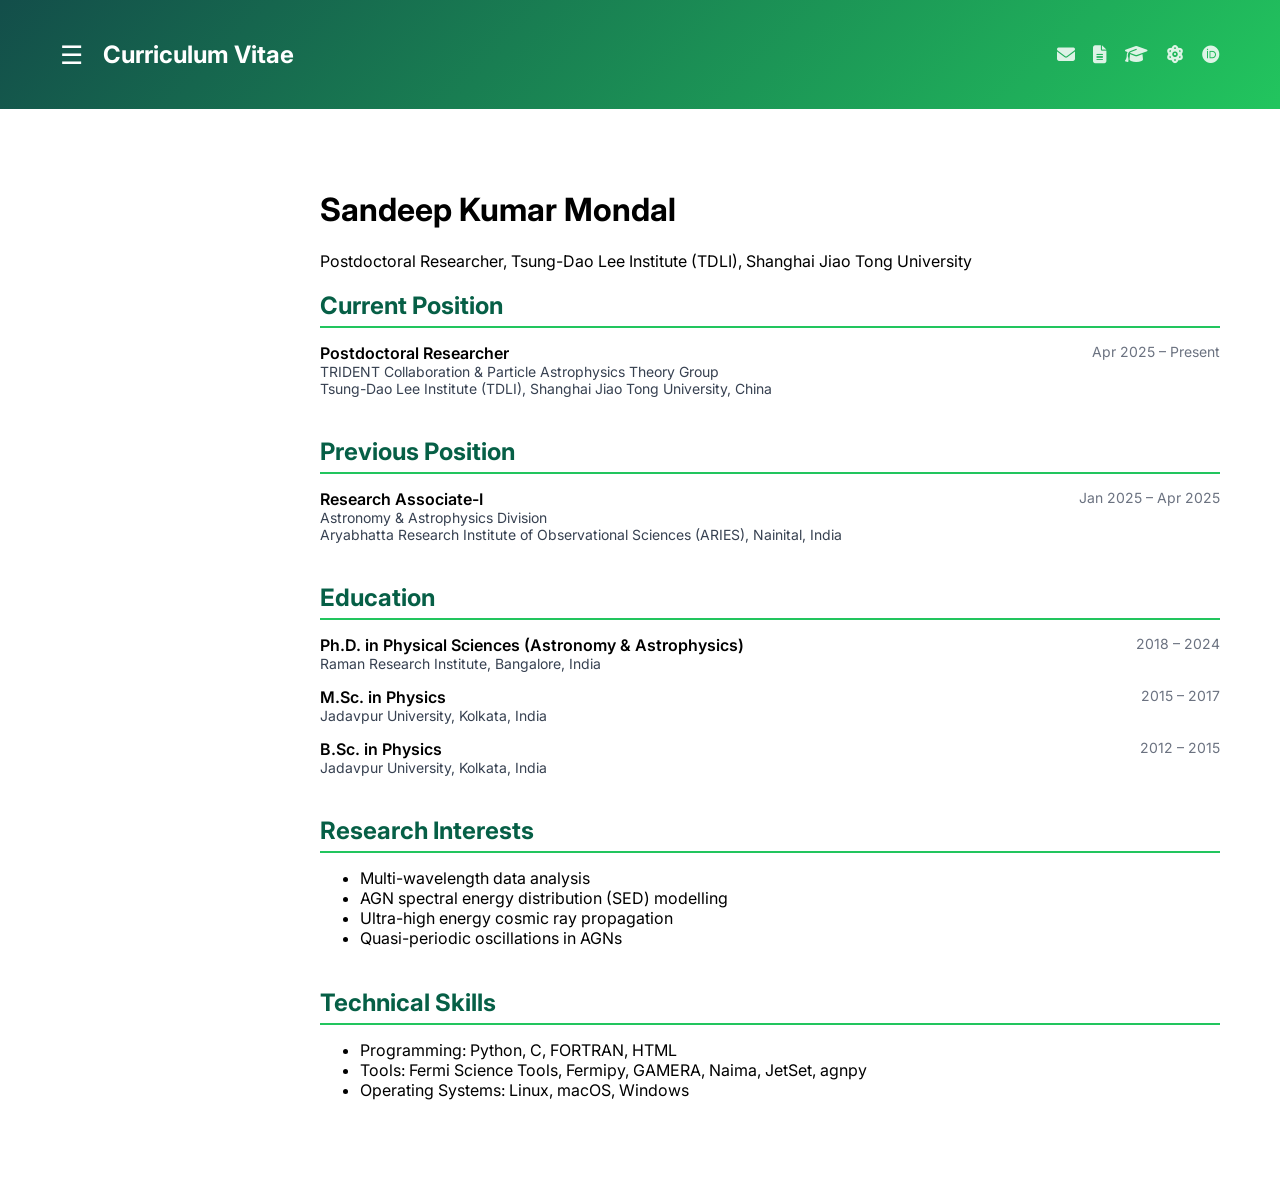
==== cv.html @ 47891795 "Create cv.html" ====
<!DOCTYPE html>
<html>

<head>
<title>CV | Sandeep Kumar Mondal</title>

<link href="https://fonts.googleapis.com/css2?family=Playfair+Display&family=Inter&display=swap" rel="stylesheet">
<link rel="stylesheet" href="https://cdnjs.cloudflare.com/ajax/libs/font-awesome/6.5.0/css/all.min.css">

<style>

body{
margin:0;
font-family:'Inter',sans-serif;
}

/* HEADER */
.header{
background:linear-gradient(135deg,#134e4a,#22c55e);
color:white;
padding:20px 60px;
display:flex;
justify-content:space-between;
align-items:center;
position:sticky;
top:0;
z-index:2;
}

.header-left{
display:flex;
align-items:center;
gap:20px;
}

.menu-btn{
font-size:26px;
cursor:pointer;
color:white;
}

.icons{
display:flex;
align-items:center;
gap:18px;
}

.icons a{
color:white;
font-size:18px;
opacity:0.85;
transition:0.25s;
}

.icons a:hover{
opacity:1;
transform:translateY(-2px);
}

/* SIDEBAR */
.sidebar{
height:100%;
width:0;
position:fixed;
top:0;
left:0;
background:linear-gradient(180deg,#022c22,#065f46);
transition:0.4s;
padding-top:80px;
z-index:3;
overflow-x:hidden;
}

.sidebar a{
display:block;
padding:12px 30px;
color:#d1fae5;
text-decoration:none;
}

.sidebar a:hover{
background:#064e3b;
}

.close-btn{
position:absolute;
top:20px;
right:20px;
font-size:22px;
cursor:pointer;
color:white;
}

/* MAIN */
.main{
padding:60px;
max-width:900px;
margin:auto;
margin-left:260px;
}

/* SECTION STYLE */
.section{
margin-bottom:40px;
}

.section h2{
color:#065f46;
border-bottom:2px solid #22c55e;
padding-bottom:6px;
margin-bottom:15px;
}

.item{
margin-bottom:15px;
}

.item-title{
font-weight:600;
}

.item-sub{
color:#374151;
font-size:14px;
}

.date{
float:right;
color:#6b7280;
font-size:14px;
}

ul{
margin-top:5px;
}

</style>
</head>

<body>

<!-- SIDEBAR -->
<div id="sidebar" class="sidebar">
<span class="close-btn" onclick="toggleNav()">&#8592;</span>
<a href="index.html">Home</a>
<a href="publications.html">Publications</a>
<a href="Research.html">Research</a>
<a href="CV.html">CV</a>
<a href="#">Talks</a>
</div>

<!-- HEADER -->
<div class="header">
<div class="header-left">
<span class="menu-btn" onclick="toggleNav()">☰</span>
<h2>Curriculum Vitae</h2>
</div>

<div class="icons">
<a href="mailto:sandeep@sjtu.edu.cn"><i class="fas fa-envelope"></i></a>
<a href="https://arxiv.org"><i class="fas fa-file-lines"></i></a>
<a href="https://scholar.google.com"><i class="fas fa-graduation-cap"></i></a>
<a href="https://inspirehep.net/authors/1991836"><i class="fas fa-atom"></i></a>
<a href="https://orcid.org/0000-0003-2445-9935"><i class="fab fa-orcid"></i></a>
</div>
</div>

<!-- MAIN -->
<div class="main">

<h1>Sandeep Kumar Mondal</h1>
<p>Postdoctoral Researcher, Tsung-Dao Lee Institute (TDLI), Shanghai Jiao Tong University</p>

<!-- CURRENT POSITION -->
<div class="section">
<h2>Current Position</h2>

<div class="item">
<span class="date">Apr 2025 – Present</span>
<div class="item-title">Postdoctoral Researcher</div>
<div class="item-sub">
TRIDENT Collaboration & Particle Astrophysics Theory Group<br>
Tsung-Dao Lee Institute (TDLI), Shanghai Jiao Tong University, China
</div>
</div>

</div>

<!-- PREVIOUS POSITION -->
<div class="section">
<h2>Previous Position</h2>

<div class="item">
<span class="date">Jan 2025 – Apr 2025</span>
<div class="item-title">Research Associate-I</div>
<div class="item-sub">
Astronomy & Astrophysics Division<br>
Aryabhatta Research Institute of Observational Sciences (ARIES), Nainital, India
</div>
</div>

</div>

<!-- EDUCATION -->
<div class="section">
<h2>Education</h2>

<div class="item">
<span class="date">2018 – 2024</span>
<div class="item-title">Ph.D. in Physical Sciences (Astronomy & Astrophysics)</div>
<div class="item-sub">Raman Research Institute, Bangalore, India</div>
</div>

<div class="item">
<span class="date">2015 – 2017</span>
<div class="item-title">M.Sc. in Physics</div>
<div class="item-sub">Jadavpur University, Kolkata, India</div>
</div>

<div class="item">
<span class="date">2012 – 2015</span>
<div class="item-title">B.Sc. in Physics</div>
<div class="item-sub">Jadavpur University, Kolkata, India</div>
</div>

</div>

<!-- RESEARCH INTEREST -->
<div class="section">
<h2>Research Interests</h2>
<ul>
<li>Multi-wavelength data analysis</li>
<li>AGN spectral energy distribution (SED) modelling</li>
<li>Ultra-high energy cosmic ray propagation</li>
<li>Quasi-periodic oscillations in AGNs</li>
</ul>
</div>

<!-- SKILLS -->
<div class="section">
<h2>Technical Skills</h2>
<ul>
<li>Programming: Python, C, FORTRAN, HTML</li>
<li>Tools: Fermi Science Tools, Fermipy, GAMERA, Naima, JetSet, agnpy</li>
<li>Operating Systems: Linux, macOS, Windows</li>
</ul>
</div>

</div>

<script>
function toggleNav(){
let sidebar=document.getElementById("sidebar");
sidebar.style.width = sidebar.style.width==="260px" ? "0" : "260px";
}
</script>

</body>
</html>
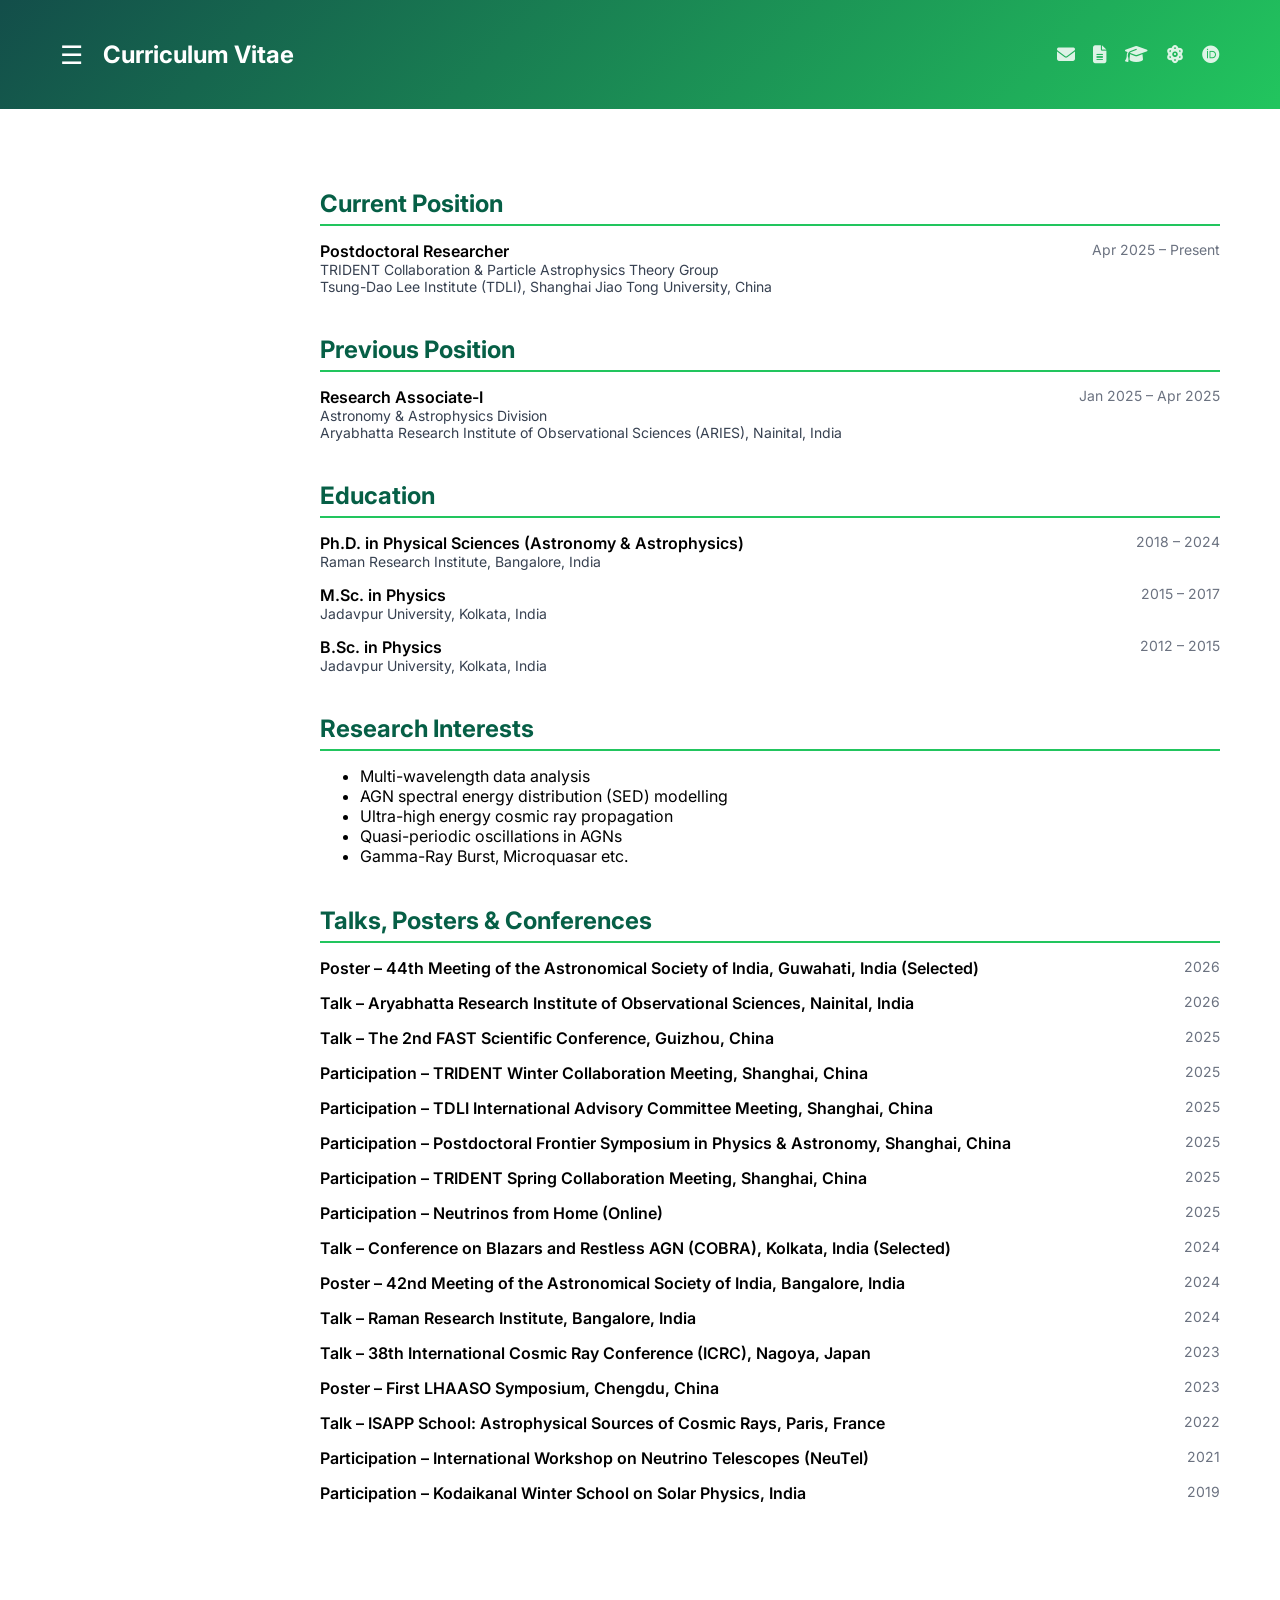
==== commit 1a21ace3: "Update cv.html" ====
--- a/cv.html
+++ b/cv.html
@@ -168,8 +168,6 @@
 <!-- MAIN -->
 <div class="main">
 
-<h1>Sandeep Kumar Mondal</h1>
-<p>Postdoctoral Researcher, Tsung-Dao Lee Institute (TDLI), Shanghai Jiao Tong University</p>
 
 <!-- CURRENT POSITION -->
 <div class="section">
@@ -233,17 +231,93 @@
 <li>AGN spectral energy distribution (SED) modelling</li>
 <li>Ultra-high energy cosmic ray propagation</li>
 <li>Quasi-periodic oscillations in AGNs</li>
+<li>Gamma-Ray Burst, Microquasar etc. </li>  
 </ul>
 </div>
 
-<!-- SKILLS -->
-<div class="section">
-<h2>Technical Skills</h2>
-<ul>
-<li>Programming: Python, C, FORTRAN, HTML</li>
-<li>Tools: Fermi Science Tools, Fermipy, GAMERA, Naima, JetSet, agnpy</li>
-<li>Operating Systems: Linux, macOS, Windows</li>
-</ul>
+<div class="section">
+<h2>Talks, Posters & Conferences</h2>
+
+<div class="item">
+<span class="date">2026</span>
+<div class="item-title">Poster – 44th Meeting of the Astronomical Society of India, Guwahati, India (Selected)</div>
+</div>
+
+<div class="item">
+<span class="date">2026</span>
+<div class="item-title">Talk – Aryabhatta Research Institute of Observational Sciences, Nainital, India</div>
+</div>
+
+<div class="item">
+<span class="date">2025</span>
+<div class="item-title">Talk – The 2nd FAST Scientific Conference, Guizhou, China</div>
+</div>
+
+<div class="item">
+<span class="date">2025</span>
+<div class="item-title">Participation – TRIDENT Winter Collaboration Meeting, Shanghai, China</div>
+</div>
+
+<div class="item">
+<span class="date">2025</span>
+<div class="item-title">Participation – TDLI International Advisory Committee Meeting, Shanghai, China</div>
+</div>
+
+<div class="item">
+<span class="date">2025</span>
+<div class="item-title">Participation – Postdoctoral Frontier Symposium in Physics & Astronomy, Shanghai, China</div>
+</div>
+
+<div class="item">
+<span class="date">2025</span>
+<div class="item-title">Participation – TRIDENT Spring Collaboration Meeting, Shanghai, China</div>
+</div>
+
+<div class="item">
+<span class="date">2025</span>
+<div class="item-title">Participation – Neutrinos from Home (Online)</div>
+</div>
+
+<div class="item">
+<span class="date">2024</span>
+<div class="item-title">Talk – Conference on Blazars and Restless AGN (COBRA), Kolkata, India (Selected)</div>
+</div>
+
+<div class="item">
+<span class="date">2024</span>
+<div class="item-title">Poster – 42nd Meeting of the Astronomical Society of India, Bangalore, India</div>
+</div>
+
+<div class="item">
+<span class="date">2024</span>
+<div class="item-title">Talk – Raman Research Institute, Bangalore, India</div>
+</div>
+
+<div class="item">
+<span class="date">2023</span>
+<div class="item-title">Talk – 38th International Cosmic Ray Conference (ICRC), Nagoya, Japan</div>
+</div>
+
+<div class="item">
+<span class="date">2023</span>
+<div class="item-title">Poster – First LHAASO Symposium, Chengdu, China</div>
+</div>
+
+<div class="item">
+<span class="date">2022</span>
+<div class="item-title">Talk – ISAPP School: Astrophysical Sources of Cosmic Rays, Paris, France</div>
+</div>
+
+<div class="item">
+<span class="date">2021</span>
+<div class="item-title">Participation – International Workshop on Neutrino Telescopes (NeuTel)</div>
+</div>
+
+<div class="item">
+<span class="date">2019</span>
+<div class="item-title">Participation – Kodaikanal Winter School on Solar Physics, India</div>
+</div>
+
 </div>
 
 </div>
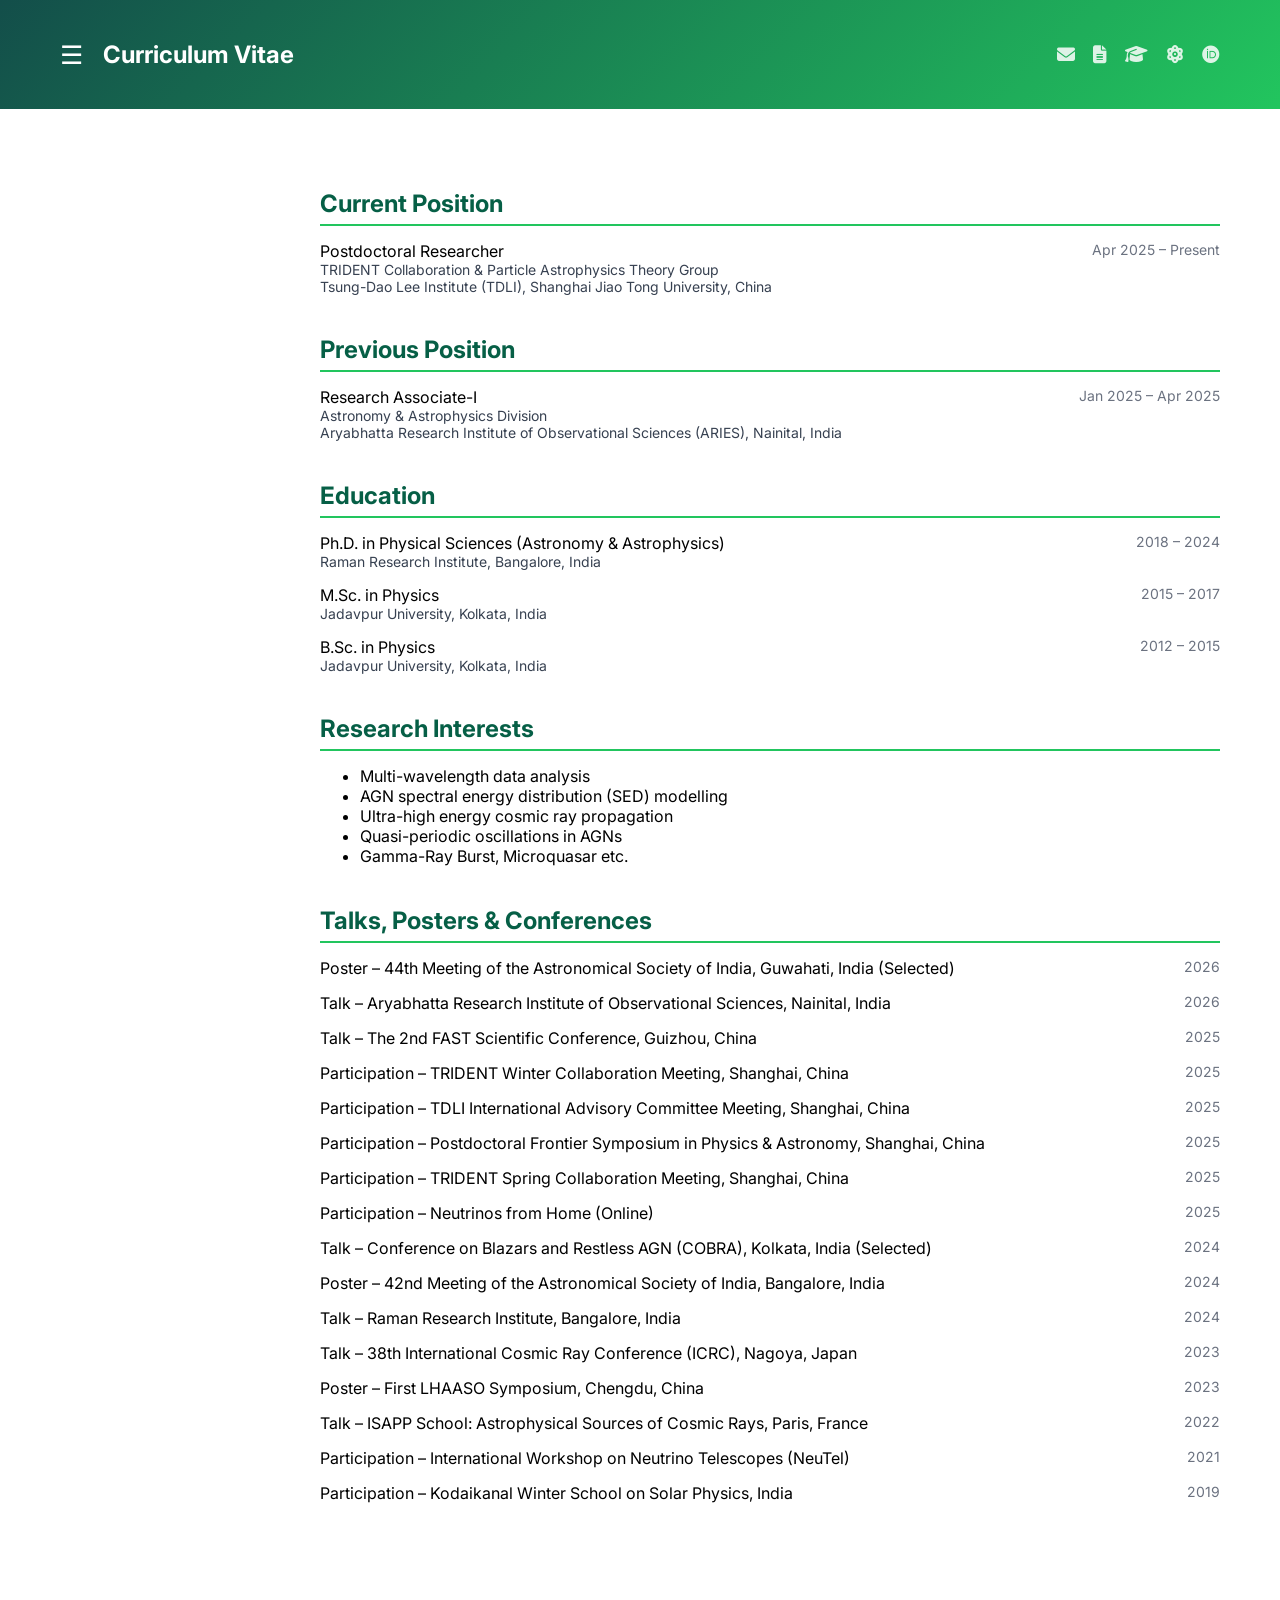
==== commit a7a4975f: "Update cv.html" ====
--- a/cv.html
+++ b/cv.html
@@ -116,7 +116,7 @@
 }
 
 .item-title{
-font-weight:600;
+font-weight:400;
 }
 
 .item-sub{
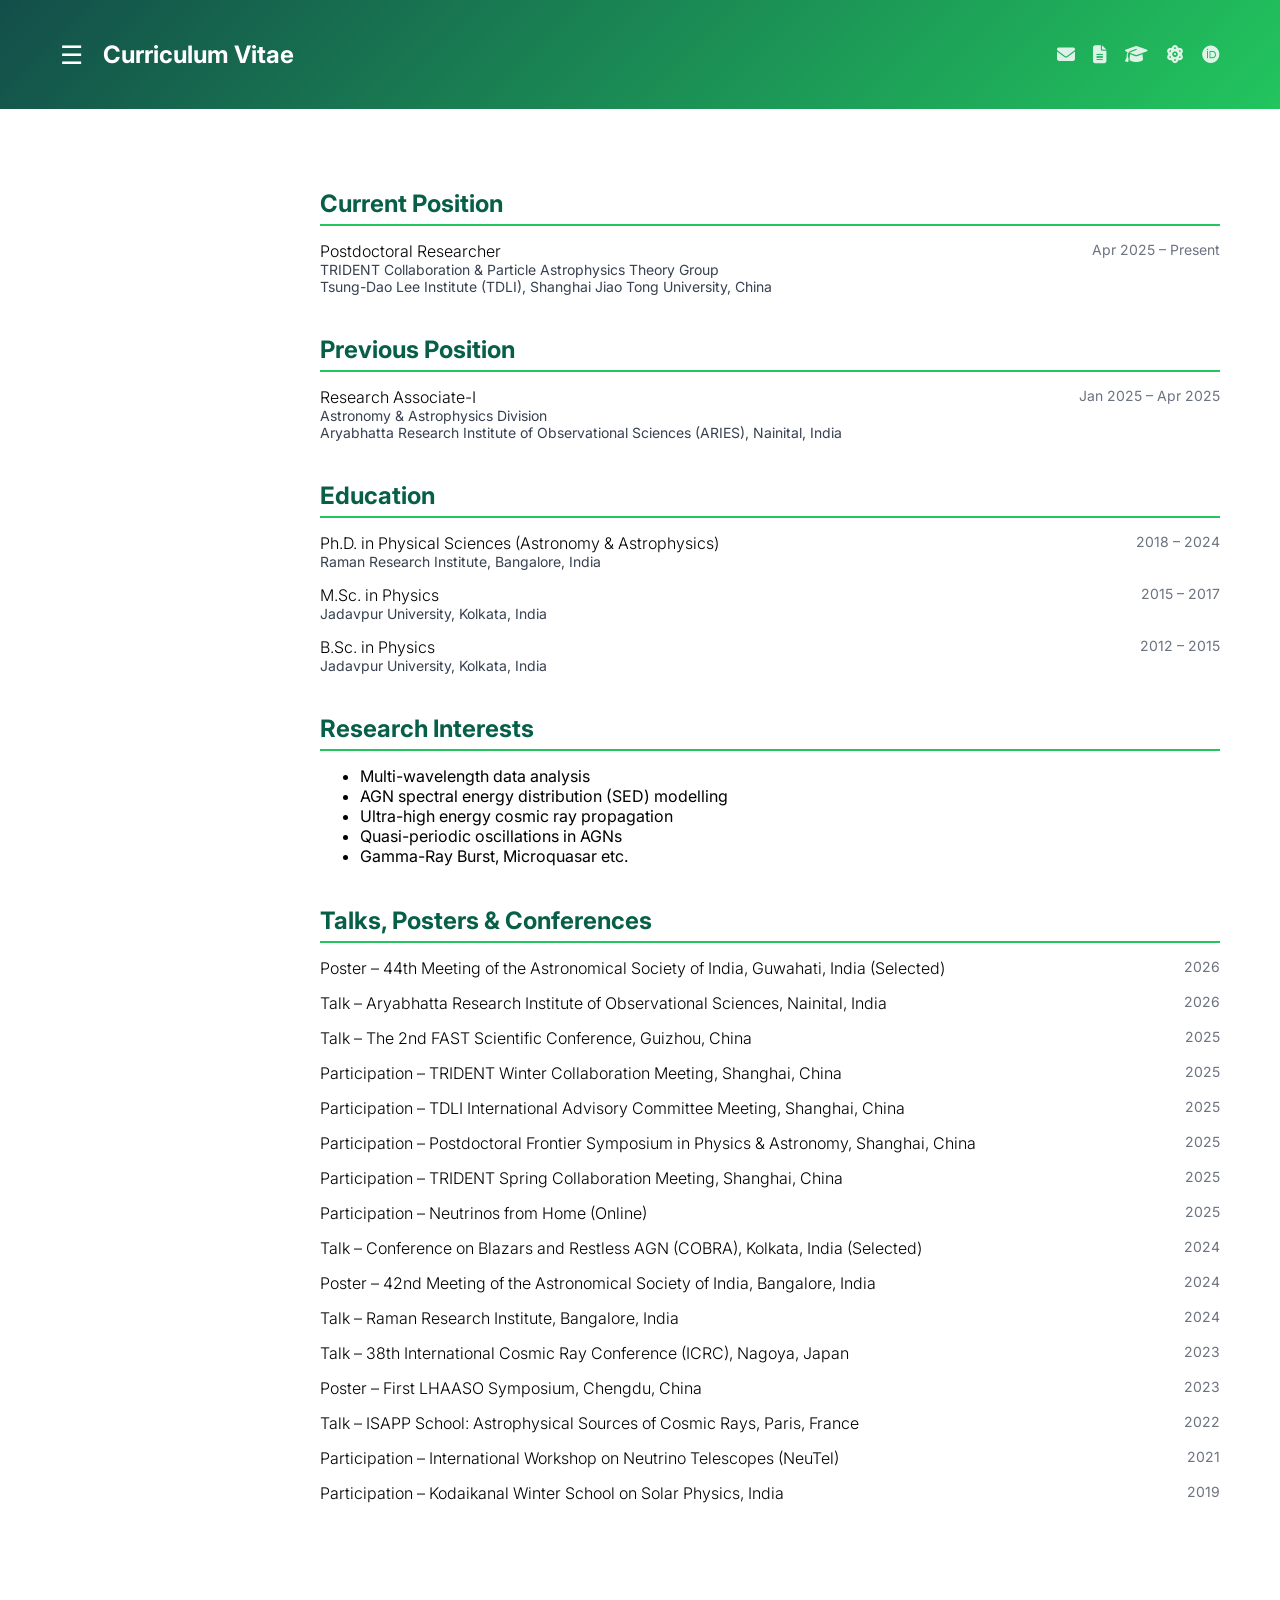
==== commit 6733eb4a: "Update cv.html" ====
--- a/cv.html
+++ b/cv.html
@@ -115,9 +115,8 @@
 margin-bottom:15px;
 }
 
-.item-title{
-font-weight:400;
-}
+.position-title { font-weight:600; }
+.item-title { font-weight:300; }
 
 .item-sub{
 color:#374151;
